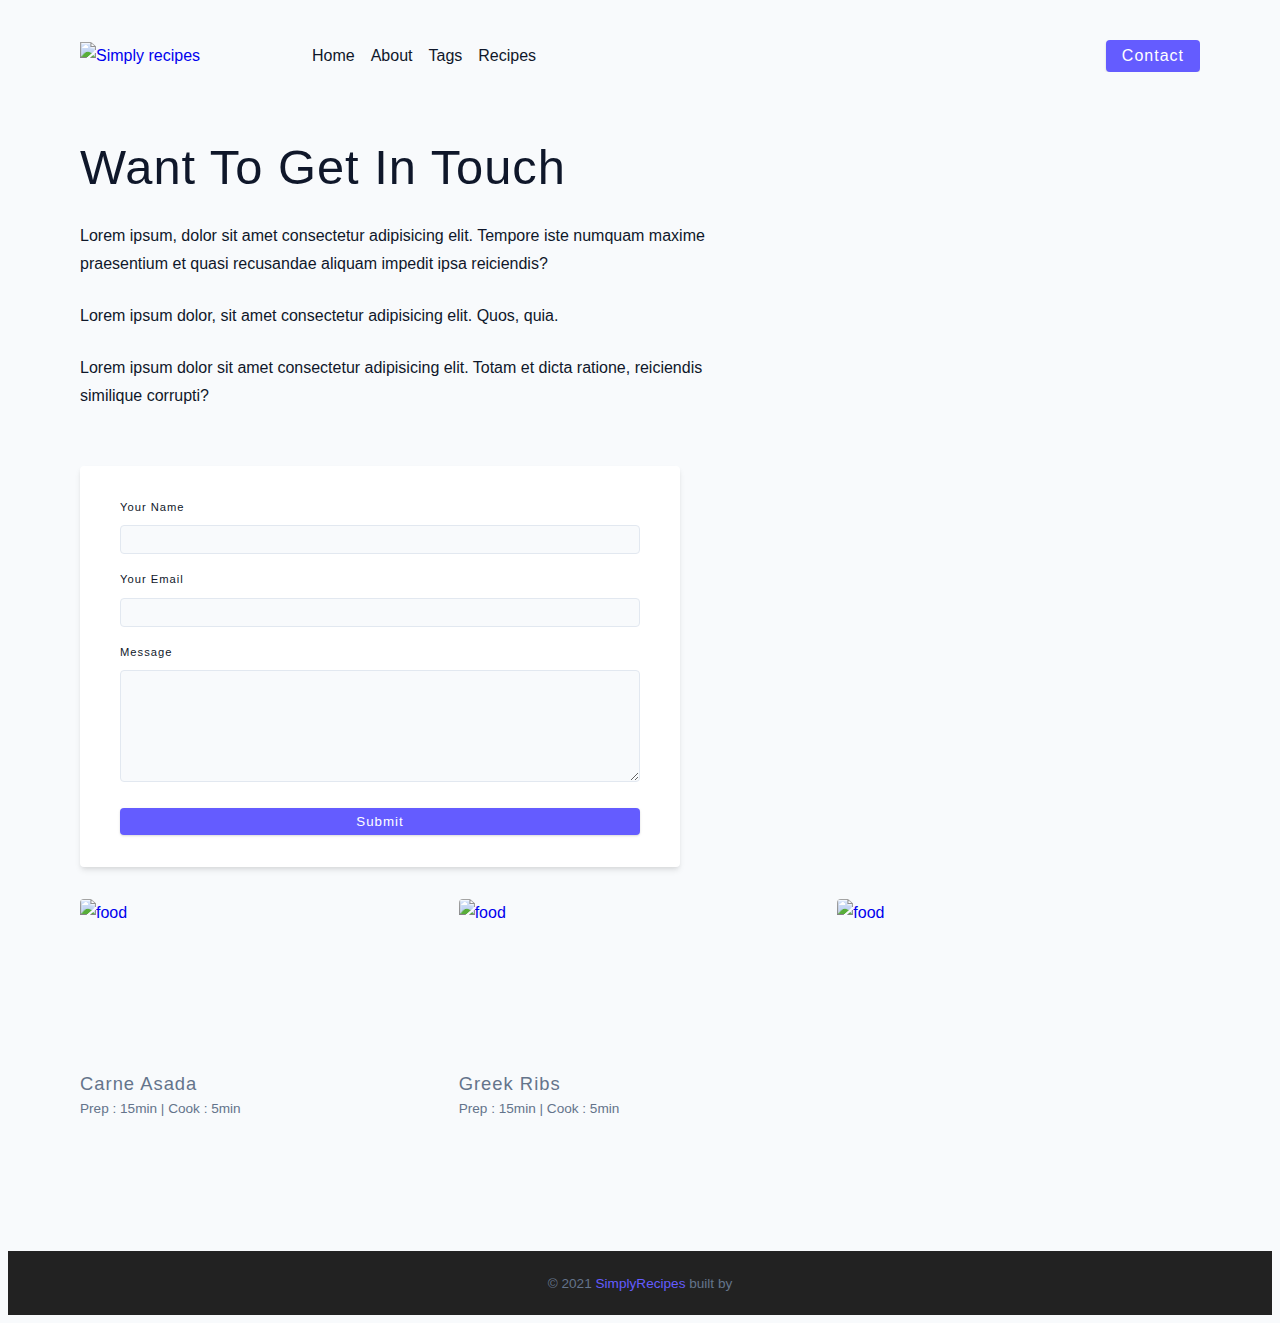
==== contact.html @ 41283cfc "added" ====
<!DOCTYPE html>
<html lang="en">
  <head>
    <meta charset="UTF-8" />
    <meta http-equiv="X-UA-Compatible" content="IE=edge" />
    <meta name="viewport" content="width=device-width, initial-scale=1.0" />
    <title>Contact || Starter</title>
    <!-- favicon -->
    <link rel="shortcut icon" href="./assets/favicon.ico" type="image/x-icon" />
    <!-- normalize -->
    <link rel="stylesheet" href="./css/normalize.css" />
    <!-- font-awesome -->
    <link
      rel="stylesheet"
      href="https://cdnjs.cloudflare.com/ajax/libs/font-awesome/5.14.0/css/all.min.css"
    />
    <!-- main css -->
    <link rel="stylesheet" href="./css/main.css" />
  </head>
  <body>
     <!-- nav  -->
     <nav class="navbar">
      <div class="nav-center">
        <!-- header  -->
        <div class="nav-header">
          <a href="index.html" class="nav-logo">
            <img src="./assets/logo.svg" alt="Simply recipes" />
          </a>
          <button type="button" class="btn nav-btn">
            <i class="fas fa-align-justify"></i>
          </button>
        </div>
        <!-- links  -->
        <div class="nav-links">
          <a href="index.html" class="nav-link">home</a>
          <a href="about.html" class="nav-link">about</a>
          <a href="tags.html" class="nav-link">tags</a>
          <a href="recipes.html" class="nav-link">recipes</a>
          <div class="nav-link contact-link">
            <a href="contact.html" class="btn">contact</a>
          </div>
        </div>
      </div>
    </nav>
    <!-- end of nav  -->
    <!-- main  -->
    <main class="page">
      <section class="contact-container">
        <article >
          <h1>Want to Get in Touch</h1>
          <p>Lorem ipsum, dolor sit amet consectetur adipisicing elit. Tempore iste numquam maxime praesentium et quasi recusandae aliquam impedit ipsa reiciendis?</p>
          <p>Lorem ipsum dolor, sit amet consectetur adipisicing elit. Quos, quia.</p>
          <p>Lorem ipsum dolor sit amet consectetur adipisicing elit. Totam et dicta ratione, reiciendis similique corrupti?</p>
        </article>
        <article>
          <form class="form contact-form">
            <!-- single form row  -->
            <div class="form-row">
              <label for="name" class="form-label">Your Name</label>
              <input type="text" name="name" id="name" class="form-input">
            </div>
              <!--end of single form row  -->
            <!-- single form row  -->
            <div class="form-row">
              <label for="name" class="form-label">Your Email</label>
              <input type="text" name="name" id="name" class="form-input">
            </div>
              <!--end of single form row  -->
            <div class="form-row">
              <label for="message" class="form-label">Message</label>
              <textarea name="message" id="message" class="form-textarea"></textarea>
            </div>
            <button type="submit" class="btn btn-block">Submit</button>
          </form>
        </article>
         <!-- recipes list  -->
      <div class="recipes-list">
        <!-- single recipe  -->
        <a href="single-recipe.html" class="recipe">
          <img
            src="./assets/recipes/recipe-1.jpeg"
            alt="food"
            class="img recipe-img"
          />
          <h5>carne asada</h5>
          <p>Prep : 15min | Cook : 5min</p>
        </a>
        <a href="single-recipe.html" class="recipe">
          <img
            src="./assets/recipes/recipe-2.jpeg"
            alt="food"
            class="img recipe-img"
          />
          <h5>greek ribs</h5>
          <p>Prep : 15min | Cook : 5min</p>
        </a>
        <a href="single-recipe.html" class="recipe">
          <img
            src="./assets/recipes/recipe-3.jpeg"
            alt="food"
            class="img recipe-img"
          />
      </div>
      <!-- end of single recipes list -->
      </section>
    
     
    </main>
  <!-- footer  -->
  <footer class="page-footer">
    <p>
      &copy; <span id="date">2021</span>
      <span class="footer-logo">SimplyRecipes</span> built by
    </p>
  </footer>
  <!-- end of footer  -->
  <script src="./js/app.js"></script>
    
  </body>
</html>
---- css/main.css ----
*,
::after,
::before {
  box-sizing: border-box;
}
/* fonts */

@import url('https://fonts.googleapis.com/css2?family=Roboto:wght@400;500;600&family=Montserrat&display=swap');
html {
  font-size: 100%;
} /*16px*/

:root {
  /* colors */
  --primary-100: #e2e0ff;
  --primary-200: #c1beff;
  --primary-300: #a29dff;
  --primary-400: #837dff;
  --primary-500: #645cff;
  --primary-600: #504acc;
  --primary-700: #3c3799;
  --primary-800: #282566;
  --primary-900: #141233;

  /* grey */
  --grey-50: #f8fafc;
  --grey-100: #f1f5f9;
  --grey-200: #e2e8f0;
  --grey-300: #cbd5e1;
  --grey-400: #94a3b8;
  --grey-500: #64748b;
  --grey-600: #475569;
  --grey-700: #334155;
  --grey-800: #1e293b;
  --grey-900: #0f172a;
  /* rest of the colors */
  --black: #222;
  --white: #fff;
  --red-light: #f8d7da;
  --red-dark: #842029;
  --green-light: #d1e7dd;
  --green-dark: #0f5132;

  /* fonts  */
  --headingFont: 'Roboto', sans-serif;
  --bodyFont: 'Nunito', sans-serif;
  --smallText: 0.7em;
  /* rest of the vars */
  --backgroundColor: var(--grey-50);
  --textColor: var(--grey-900);
  --borderRadius: 0.25rem;
  --letterSpacing: 1px;
  --transition: 0.3s ease-in-out all;
  --max-width: 1120px;
  --fixed-width: 600px;

  /* box shadow*/
  --shadow-1: 0 1px 3px 0 rgba(0, 0, 0, 0.1), 0 1px 2px 0 rgba(0, 0, 0, 0.06);
  --shadow-2: 0 4px 6px -1px rgba(0, 0, 0, 0.1),
    0 2px 4px -1px rgba(0, 0, 0, 0.06);
  --shadow-3: 0 10px 15px -3px rgba(0, 0, 0, 0.1),
    0 4px 6px -2px rgba(0, 0, 0, 0.05);
  --shadow-4: 0 20px 25px -5px rgba(0, 0, 0, 0.1),
    0 10px 10px -5px rgba(0, 0, 0, 0.04);
}

body {
  background: var(--backgroundColor);
  font-family: var(--bodyFont);
  font-weight: 400;
  line-height: 1.75;
  color: var(--textColor);
}

p {
  margin-top: 0;
  margin-bottom: 1.5rem;
  max-width: 40em;
}

h1,
h2,
h3,
h4,
h5 {
  margin: 0;
  margin-bottom: 1.38rem;
  font-family: var(--headingFont);
  font-weight: 400;
  line-height: 1.3;
  text-transform: capitalize;
  letter-spacing: var(--letterSpacing);
}

h1 {
  margin-top: 0;
  font-size: 3.052rem;
}

h2 {
  font-size: 2.441rem;
}

h3 {
  font-size: 1.953rem;
}

h4 {
  font-size: 1.563rem;
}

h5 {
  font-size: 1.25rem;
}

small,
.text-small {
  font-size: var(--smallText);
}

a {
  text-decoration: none;
}
ul {
  list-style-type: none;
  padding: 0;
}

.img {
  width: 100%;
  display: block;
  object-fit: cover;
}
/* buttons */

.btn {
  cursor: pointer;
  color: var(--white);
  background: var(--primary-500);
  border: transparent;
  border-radius: var(--borderRadius);
  letter-spacing: var(--letterSpacing);
  padding: 0.375rem 0.75rem;
  box-shadow: var(--shadow-1);
  transition: var(--transtion);
  text-transform: capitalize;
  display: inline-block;
}
.btn:hover {
  background: var(--primary-700);
  box-shadow: var(--shadow-3);
}
.btn-hipster {
  color: var(--primary-500);
  background: var(--primary-200);
}
.btn-hipster:hover {
  color: var(--primary-200);
  background: var(--primary-700);
}
.btn-block {
  width: 100%;
}

/* alerts */
.alert {
  padding: 0.375rem 0.75rem;
  margin-bottom: 1rem;
  border-color: transparent;
  border-radius: var(--borderRadius);
}

.alert-danger {
  color: var(--red-dark);
  background: var(--red-light);
}
.alert-success {
  color: var(--green-dark);
  background: var(--green-light);
}
/* form */

.form {
  width: 90vw;
  max-width: var(--fixed-width);
  background: var(--white);
  border-radius: var(--borderRadius);
  box-shadow: var(--shadow-2);
  padding: 2rem 2.5rem;
  margin: 3rem auto;
}
.form-label {
  display: block;
  font-size: var(--smallText);
  margin-bottom: 0.5rem;
  text-transform: capitalize;
  letter-spacing: var(--letterSpacing);
}
.form-input,
.form-textarea {
  width: 100%;
  padding: 0.375rem 0.75rem;
  border-radius: var(--borderRadius);
  background: var(--backgroundColor);
  border: 1px solid var(--grey-200);
}

.form-row {
  margin-bottom: 1rem;
}

.form-textarea {
  height: 7rem;
}
::placeholder {
  font-family: inherit;
  color: var(--grey-400);
}
.form-alert {
  color: var(--red-dark);
  letter-spacing: var(--letterSpacing);
  text-transform: capitalize;
}
/* alert */

@keyframes spinner {
  to {
    transform: rotate(360deg);
  }
}

.loading {
  width: 6rem;
  height: 6rem;
  border: 5px solid var(--grey-400);
  border-radius: 50%;
  border-top-color: var(--primary-500);
  animation: spinner 0.6s linear infinite;
}
.loading {
  margin: 0 auto;
}
/* title */

.title {
  text-align: center;
}

.title-underline {
  background: var(--primary-500);
  width: 7rem;
  height: 0.25rem;
  margin: 0 auto;
  margin-top: -1rem;
}

/*
=============== 
Navbar
===============
*/

.navbar{
  display: flex;
  justify-content: center;
  align-items: center;
}
.nav-center{
  width: 90vw;
  max-width: var(--max-width);
 
}
.nav-header{
  height: 6rem;
  display: flex;
  justify-content: space-between;
  align-items: center;
}
.nav-logo{
 
  display: flex;
  align-items: center;
}
.nav-header img{
  width: 200px;
}
.nav-btn{
  padding: .15rem .75rem;
}
.nav-btn{
  font-size: 1.25rem;
}
.nav-links{
  display: flex;
  flex-direction: column;
  height: 0;
  overflow: hidden;
  transition: var(--transition);
}
.show-links{
  height: 310px;
}
.nav-link{
  display: block;
  text-align: center;
  text-transform: capitalize;
  color: var(--letterSpacing);
  padding: 1rem 0;
  border-top: 1px solid var(--grey-500);
}
.nav-link:hover{
  color: var(--primary-500);
}
.contact-link a{
  padding: 0.15rem 1rem;
}

@media screen and (min-width:992px){
  .nav-btn{
    display: none;  
  }
  .navbar{
    height: 6rem;
  }
  .nav-center{
    display: flex;
    align-items: center;
  }
  .nav-header{
    height: auto;
    margin-right: 2rem;
  }
  .nav-links{
    height: auto;
    flex-direction: row;
    align-items: center;
    width: 100%;
    
  }
  .nav-link{
    padding: 0;
    border-top:none;
    margin-right: 1rem;
    font-size: 1rem;
  }
  .contact-link{
    margin-left: auto;
    margin-right: 0;
  }
}
/*
=============== 
Page
===============
*/
.page{
  width: 90vw;
  max-width: var(--max-width);
  margin: 0 auto;
  padding-top: 2rem;
  min-height: calc(81vh);
}
/*
=============== 
Footer
===============
*/
.page-footer{
  height: 4rem;
  text-align: center;
  background: var(--black);
  color: var(--white);
  display: flex;
  align-items: center;
  justify-content: center;
}
.page-footer p{
  margin-bottom: 0 ;
}
.footer-logo, .page-footer a {
  color: var(--primary-500);
}
/*
=============== 
Hero
===============
*/
.hero{
  height: 40vh;
  background: url("../assets/main.jpeg") center/cover no-repeat;
  margin-bottom: 2rem;
  border-radius: var(--borderRadius);
  position: relative;
}
.hero-container{
  position: absolute;
  width: 100%;
  height: 100%;
  top: 0;
  left: 0;
  background-color: rgba(0, 0, 0, 0.4);
  color: white;
  border-radius: var(--borderRadius);
  display: flex;
  justify-content: center;
  align-items: center;
  text-align: center;
}
@media screen and (min-width:768px) {
  .hero-text h1{
    font-size: 4rem;
    margin-bottom: 0;
  }
}
/*
=============== 
Recipes
===============
*/
.recipes-container{
  display: grid;
  gap: 2rem 1rem;
}
.tags-container{
  order: 1;
  display: flex;
  flex-direction: column;
  padding-bottom: 3rem;
}
.recipes-list{
  display: grid;
  gap: 2rem 1rem;
  padding-bottom: 3rem;
}
.tags-container h4{
  margin-bottom: 0.5rem;
  font-weight: 500;
}
.tags-list{
  display: grid;
  grid-template-columns: 1fr 1fr 1fr;
}
.tags-list a{
  text-transform: capitalize;
  display: block;
  color: var(--grey-500);
  transition: var(--transition);
}
.tags-list a:hover{
  color: var(--primary-500);
}
.recipe{
  display: block;
}
.recipe-img{
  height: 15rem;
  border-radius: var(--borderRadius);
  margin-bottom: 1rem;
}
.recipe h5{
  margin-bottom: 0;
  line-height: 1;
  color: var(--grey-500);
}
.recipe p{
  margin-bottom: 0;
  line-height: 1;
  color: var(--grey-500);
  margin-top: 0.5rem;
  margin-bottom: 0.5rem;
}
@media  screen and (min-width:576px) {
  .recipes-list{
    grid-template-columns: 1fr 1fr;
  }
  .recipe-img{
    height: 10rem;
  }
}
@media  screen and (min-width:992px) {
  .recipes-container{
    grid-template-columns: 200px 1fr;
  }
  .recipe p{
    font-size: .85rem;
  }
  .tags-container{
    order: 0;
  }
  .tags-list{
    grid-template-columns: 1fr;
  }
}
@media  screen and (min-width:1200px) {
  .recipe h5{
    font-size: 1.15rem;
  }
  .recipes-list{
    grid-template-columns: repeat(3,1fr);
  }
}
/*
=============== 
Error
===============
*/
.error-page{
  text-align: center;
  padding-top: 5rem;
}
.error-page h1{
  font-size: 9rem;
}
/*
=============== 
About
===============
*/
.about-page h2{
  text-transform: none;
  font-weight: bold;
}
.about-page{
  display: grid;
  gap: 2rem 4rem;
  padding-bottom: 3rem;
}
.about-img{
  height: 300px;
}
@media screen and (min-width:992px){
  .about-page{
    grid-template-columns: repeat(2, 1fr);
    grid-template-rows: 400px;
    align-items: center;
  }
  .about-img{
    height: 100%;
  }
}
.featured-title{
  text-align: center;
}
/*
=============== 
Contact Page
===============
*/
.contact-form{
  width: 100%;
  margin: 0;
}
.contact-container{
  display: grid;
  gap: 2rem 3rem;
  padding-bottom: 3rem;
}
@media screen and(min-width:992px) {
  .contact-container{
    grid-template-columns: 1fr 450px;
    align-items: center;
  }
}
/*
=============== 
Tag Page
===============
*/
.tags-wrapper{
  display: grid;
  gap: 2rem;
  padding-bottom: 3rem;
}

.tag{
  background: var(--grey-500);
  border-radius: var(--borderRadius);
  text-align: center;
  color: var(--white);
  transition: var(--transition);
  padding: 0.75rem 0;  
}
.tag:hover{
  background: var(--primary-500);
}
.tag h5, .tag p{
  margin-bottom: 0;
}
.tag h5{
  font-weight: 600;
}

@media screen and (min-width:576px){
  .tags-wrapper{
    grid-template-columns: repeat(2, 1fr);
  }
}

@media screen and (min-width:992px){
  .tags-wrapper{
    grid-template-columns: repeat(3, 1fr);
  }
}
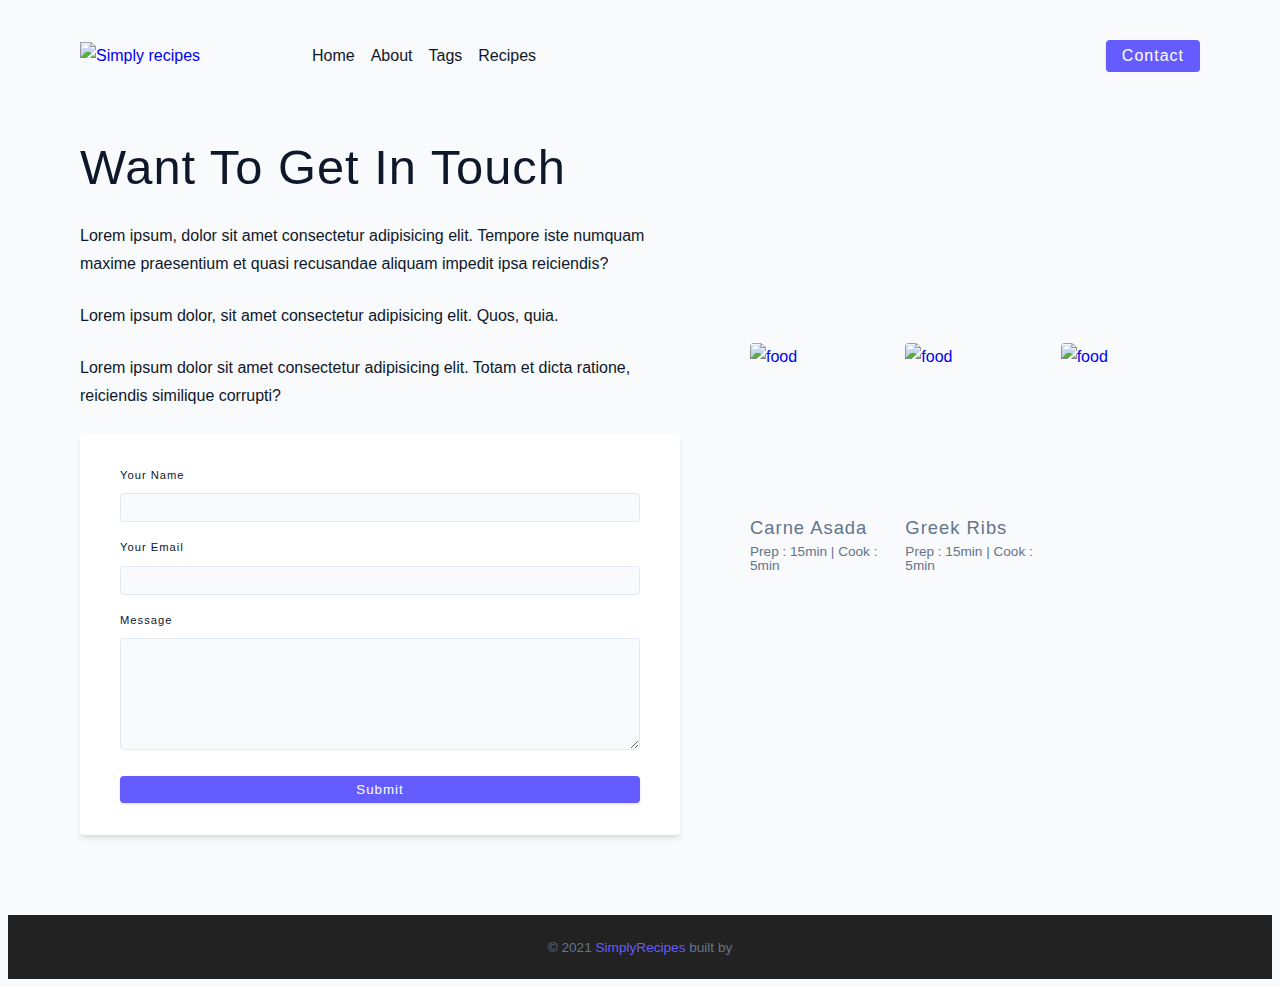
==== commit df648510: "added" ====
--- a/contact.html
+++ b/contact.html
@@ -46,33 +46,36 @@
     <!-- main  -->
     <main class="page">
       <section class="contact-container">
-        <article >
-          <h1>Want to Get in Touch</h1>
-          <p>Lorem ipsum, dolor sit amet consectetur adipisicing elit. Tempore iste numquam maxime praesentium et quasi recusandae aliquam impedit ipsa reiciendis?</p>
-          <p>Lorem ipsum dolor, sit amet consectetur adipisicing elit. Quos, quia.</p>
-          <p>Lorem ipsum dolor sit amet consectetur adipisicing elit. Totam et dicta ratione, reiciendis similique corrupti?</p>
-        </article>
-        <article>
-          <form class="form contact-form">
-            <!-- single form row  -->
-            <div class="form-row">
-              <label for="name" class="form-label">Your Name</label>
-              <input type="text" name="name" id="name" class="form-input">
-            </div>
-              <!--end of single form row  -->
-            <!-- single form row  -->
-            <div class="form-row">
-              <label for="name" class="form-label">Your Email</label>
-              <input type="text" name="name" id="name" class="form-input">
-            </div>
-              <!--end of single form row  -->
-            <div class="form-row">
-              <label for="message" class="form-label">Message</label>
-              <textarea name="message" id="message" class="form-textarea"></textarea>
-            </div>
-            <button type="submit" class="btn btn-block">Submit</button>
-          </form>
-        </article>
+        <div>
+          <article >
+            <h1>Want to Get in Touch</h1>
+            <p>Lorem ipsum, dolor sit amet consectetur adipisicing elit. Tempore iste numquam maxime praesentium et quasi recusandae aliquam impedit ipsa reiciendis?</p>
+            <p>Lorem ipsum dolor, sit amet consectetur adipisicing elit. Quos, quia.</p>
+            <p>Lorem ipsum dolor sit amet consectetur adipisicing elit. Totam et dicta ratione, reiciendis similique corrupti?</p>
+          </article>
+          <article>
+            <form class="form contact-form">
+              <!-- single form row  -->
+              <div class="form-row">
+                <label for="name" class="form-label">Your Name</label>
+                <input type="text" name="name" id="name" class="form-input">
+              </div>
+                <!--end of single form row  -->
+              <!-- single form row  -->
+              <div class="form-row">
+                <label for="name" class="form-label">Your Email</label>
+                <input type="text" name="name" id="name" class="form-input">
+              </div>
+                <!--end of single form row  -->
+              <div class="form-row">
+                <label for="message" class="form-label">Message</label>
+                <textarea name="message" id="message" class="form-textarea"></textarea>
+              </div>
+              <button type="submit" class="btn btn-block">Submit</button>
+            </form>
+          </article>
+        </div>
+        
          <!-- recipes list  -->
       <div class="recipes-list">
         <!-- single recipe  -->
--- a/css/main.css
+++ b/css/main.css
@@ -382,6 +382,31 @@
 }
 /*
 =============== 
+Contact Page
+===============
+*/
+.contact-form{
+  width: 100%;
+  margin: 0;
+}
+.contact-container{
+  display: grid;
+  gap: 2rem 3rem;
+  padding-bottom: 3rem;
+ 
+}
+@media screen and (min-width:992px) {
+  .contact-container{
+    grid-template-columns: 1fr 450px;
+    align-items: center;
+  }
+  .recipes-list{
+    grid-template-columns: 1fr;
+  }
+
+}
+/*
+=============== 
 Hero
 ===============
 */
@@ -541,26 +566,8 @@
 .featured-title{
   text-align: center;
 }
-/*
-=============== 
-Contact Page
-===============
-*/
-.contact-form{
-  width: 100%;
-  margin: 0;
-}
-.contact-container{
-  display: grid;
-  gap: 2rem 3rem;
-  padding-bottom: 3rem;
-}
-@media screen and(min-width:992px) {
-  .contact-container{
-    grid-template-columns: 1fr 450px;
-    align-items: center;
-  }
-}
+
+
 /*
 =============== 
 Tag Page
@@ -600,4 +607,112 @@
   .tags-wrapper{
     grid-template-columns: repeat(3, 1fr);
   }
+}
+
+/*
+=============== 
+Single Recipe Page
+===============
+*/
+
+.recipe-hero{
+  display: grid;
+  gap: 3rem;
+}
+.recipe-hero-img{
+  height: 300px;
+  border-radius: var(--borderRadius);
+  display: inline-block;
+}
+.recipe-hero p{
+  color: var(--grey-600);
+}
+.recipe-icons{
+  display: grid;
+  grid-template-columns: repeat(3 ,1fr);
+  gap: 1rem;
+  margin: 2rem 0;
+  text-align: center;
+}
+.recipe-icons i{
+  font-size: 1.5rem;
+  color: var(--primary-500);
+}
+.recipe-icons h5, 
+.recipe-icons p{
+  margin-bottom: 0;
+  font-size: 0.85rem;
+}
+.recipe-icons p{
+  color: var(--grey-600);
+}
+.recipe-tags{
+  display: flex;
+  align-items: center;
+  flex-wrap: wrap;
+  font-size: 0.7em;
+  font-weight: 600;
+}
+.recipe-tags a{
+  background: var(--primary-500);
+  border-radius: var(--borderRadius);
+  color:var(--white);
+  padding: 0.05rem .5rem;
+  margin: 0 0.25rem;
+  text-transform: capitalize;
+}
+
+
+@media (min-width: 992px){
+  .recipe-hero{
+    grid-template-columns: 4fr 5fr;
+    align-items: center;
+  }
+ 
+} 
+.recipe-content{
+  padding: 3rem 0;
+  display: grid;
+  gap: 2rem 5rem;
+}
+
+@media screen and (min-width:992px){
+  .recipe-content{
+    grid-template-columns: 2fr 1fr;
+  }
+  
+}
+.single-instruction header{
+  display: grid;
+  grid-template-columns: auto 1fr;
+  gap: 1.5rem;
+  align-items: center;
+}
+.single-instruction header p{
+  text-transform: uppercase;
+  font-weight: 600;
+  margin-bottom: 0;
+  color: var(--primary-500);
+}
+.single-instruction >p{
+  color: var(--grey-700);
+}
+.single-instruction header div{
+  height: 2px;
+  background: var(--grey-300);
+}
+.second-column{
+  display: grid;
+  row-gap: 2rem;
+}
+.single-ingredient{
+  border-bottom: 2px solid var(--grey-300);
+  padding-bottom: .75rem;
+  color: var(--grey-700);
+}
+.single-tool {
+  border-bottom: 2px solid var(--grey-300);
+  padding-bottom: .75rem;
+  color: var(--primary-500);
+  text-transform: capitalize;
 }